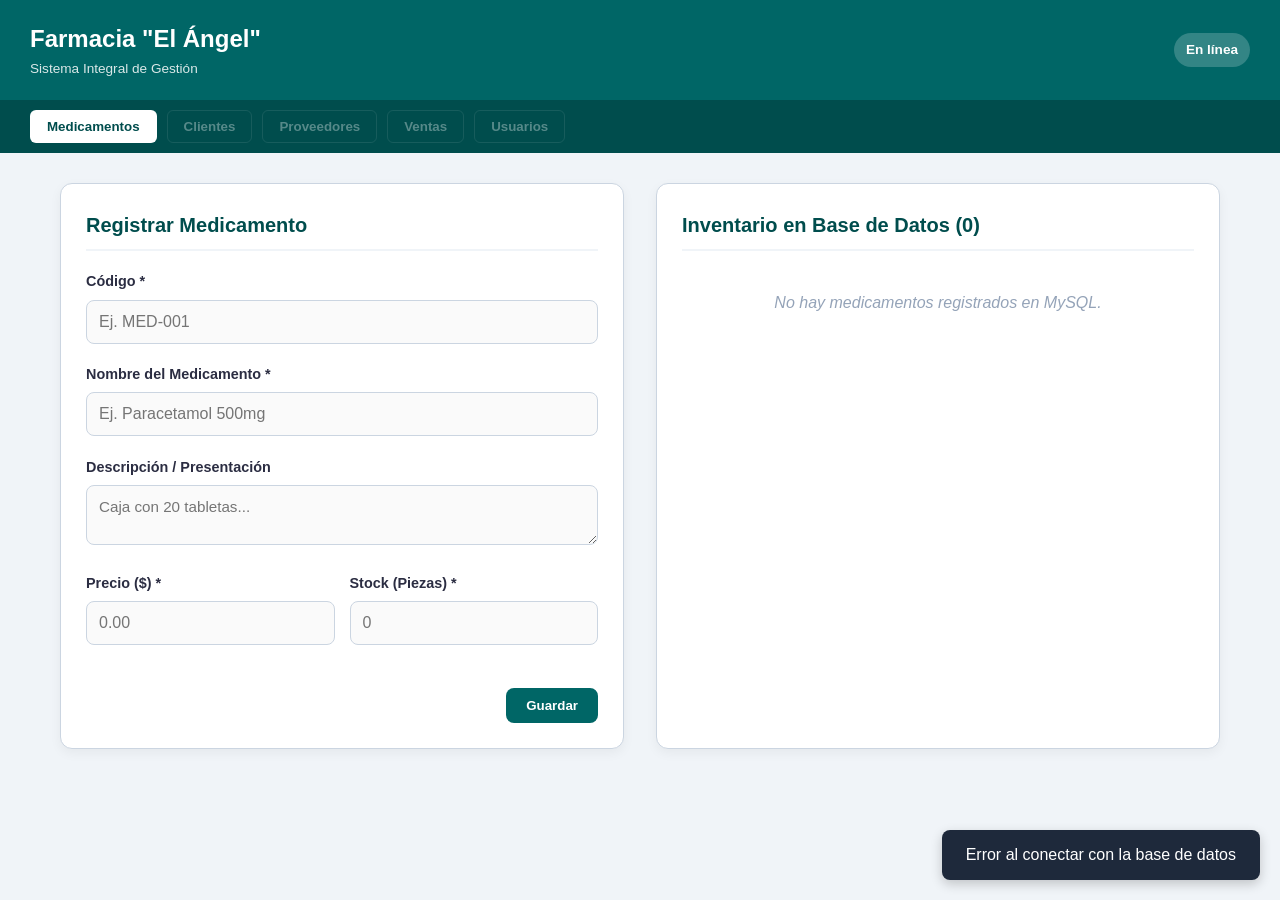
==== index.html @ 3772cffb "CRUD completo de Medicamentos conectado a MySQL y menú SPA base" ====
<!DOCTYPE html>
<html lang="es">
<head>
    <meta charset="UTF-8">
    <meta name="viewport" content="width=device-width, initial-scale=1.0">
    <meta name="theme-color" content="#006666">
    <title>Farmacia El Ángel de tu Salud</title>
    <link rel="stylesheet" href="style.css">
    <link rel="manifest" href="manifest.json">
</head>
<body>
    <header class="top">
        <div class="brand">
            <h1>Farmacia "El Ángel"</h1>
            <p class="subtitle">Sistema Integral de Gestión</p>
        </div>
        <span class="status online" id="status">En línea</span>
    </header>

    <!-- Navegación SPA para los 5 módulos del equipo -->
    <nav class="navbar">
        <button class="nav-btn active">Medicamentos</button>
        <button class="nav-btn" disabled title="Módulo de Karla">Clientes</button>
        <button class="nav-btn" disabled title="Módulo de Marco">Proveedores</button>
        <button class="nav-btn" disabled title="Módulo de Carlos">Ventas</button>
        <button class="nav-btn" disabled title="Módulo de Vanessa">Usuarios</button>
    </nav>

    <main class="main-container">
        <!-- Formulario CRUD Medicamentos -->
        <section class="panel">
            <h2 id="form-titulo">Registrar Medicamento</h2>
            <form id="form" novalidate>
                <input type="hidden" id="med-id">

                <div class="field">
                    <label for="codigo">Código *</label>
                    <input type="text" id="codigo" name="codigo" placeholder="Ej. MED-001" required>
                </div>

                <div class="field">
                    <label for="nombre">Nombre del Medicamento *</label>
                    <input type="text" id="nombre" name="nombre" placeholder="Ej. Paracetamol 500mg" required>
                </div>

                <div class="field">
                    <label for="descripcion">Descripción / Presentación</label>
                    <textarea id="descripcion" name="descripcion" rows="2" placeholder="Caja con 20 tabletas..."></textarea>
                </div>

                <div class="row-fields">
                    <div class="field">
                        <label for="precio">Precio ($) *</label>
                        <input type="number" step="0.01" id="precio" name="precio" placeholder="0.00" required>
                    </div>
                    <div class="field">
                        <label for="stock">Stock (Piezas) *</label>
                        <input type="number" id="stock" name="stock" placeholder="0" required>
                    </div>
                </div>

                <div class="actions">
                    <button type="submit" id="save" class="btn btn-save">Guardar</button>
                    <button type="button" id="cancel" class="btn btn-cancel" hidden>Cancelar Edición</button>
                </div>
            </form>
        </section>

        <!-- Tabla de Resultados desde MySQL -->
        <section class="panel">
            <h2>Inventario en Base de Datos (<span id="contador">0</span>)</h2>
            <div id="lista" class="lista-productos"></div>
            <p id="vacio" class="vacio-msj">No hay medicamentos registrados en MySQL.</p>
        </section>
    </main>

    <div id="toast" class="toast" role="status" aria-live="polite"></div>
    <script src="app.js"></script>
</body>
</html>
---- style.css ----
:root {
    --bg-primary: #f0f4f8;
    --primary: #006666;       /* Verde clínico institucional */
    --primary-dark: #004d4d;
    --accent: #ff6b6b;
    --text-main: #2b2d42;
    --panel-bg: #ffffff;
    --border-color: #cbd5e1;
    --error-color: #ef4444;
    --success-color: #10b981;
}

* {
    box-sizing: border-box;
    margin: 0;
    padding: 0;
}

body {
    background-color: var(--bg-primary);
    color: var(--text-main);
    font-family: 'Segoe UI', Tahoma, Geneva, Verdana, sans-serif;
    line-height: 1.6;
}

/* Encabezado Responsivo */
.top {
    background-color: var(--primary);
    color: white;
    padding: 20px 30px;
    display: flex;
    justify-content: space-between;
    align-items: center;
    box-shadow: 0 4px 6px rgba(0, 0, 0, 0.1);
}

.brand h1 {
    font-size: 1.5rem;
}

.subtitle {
    font-size: 0.85rem;
    opacity: 0.85;
}

.status {
    padding: 6px 12px;
    border-radius: 20px;
    font-size: 0.85rem;
    font-weight: bold;
    background-color: rgba(255, 255, 255, 0.2);
}

/* Contenedor Principal en Grid Responsivo */
.main-container {
    max-width: 1200px;
    margin: 30px auto;
    padding: 0 20px;
    display: grid;
    grid-template-columns: 1fr;
    gap: 2rem;
}

@media (min-width: 768px) {
    .main-container {
        grid-template-columns: 1fr 1fr; /* Dos columnas en pantallas grandes */
    }
}

/* Paneles (Tarjetas UI) */
.panel {
    background: var(--panel-bg);
    border: 1px solid var(--border-color);
    border-radius: 12px;
    padding: 25px;
    box-shadow: 0 4px 12px rgba(0, 0, 0, 0.05);
}

.panel h2 {
    font-size: 1.25rem;
    margin-bottom: 1.2rem;
    color: var(--primary-dark);
    border-bottom: 2px solid var(--bg-primary);
    padding-bottom: 8px;
}

/* Formularios y Campos */
.field {
    margin-bottom: 1.2rem;
}

label {
    display: block;
    margin-bottom: 0.4rem;
    font-weight: 600;
    font-size: 0.9rem;
}

input {
    width: 100%;
    padding: 12px;
    border: 1px solid var(--border-color);
    border-radius: 8px;
    background: #fafafa;
    font-size: 1rem;
    transition: all 0.3s ease;
}

input:focus {
    outline: none;
    border-color: var(--primary);
    background: #fff;
    box-shadow: 0 0 0 3px rgba(0, 102, 102, 0.15);
}

.error {
    font-size: 0.75rem;
    color: var(--error-color);
    margin-top: 4px;
    display: block;
}

/* Botones */
.actions {
    display: flex;
    justify-content: flex-end;
    gap: 12px;
    margin-top: 1.5rem;
}

.btn {
    padding: 10px 20px;
    border: none;
    border-radius: 8px;
    font-weight: bold;
    cursor: pointer;
    transition: background 0.2s ease;
}

.btn-save {
    background-color: var(--primary);
    color: white;
}

.btn-save:hover {
    background-color: var(--primary-dark);
}

.btn-cancel {
    background-color: #e2e8f0;
    color: #475569;
}

.btn-cancel:hover {
    background-color: #cbd5e1;
}

/* Lista de Productos */
.lista-productos {
    list-style: none;
    max-height: 300px;
    overflow-y: auto;
}

.lista-productos li {
    padding: 12px;
    border-bottom: 1px solid #edf2f7;
    display: flex;
    justify-content: space-between;
    align-items: center;
    font-size: 0.95rem;
}

.vacio-msj {
    color: #94a3b8;
    text-align: center;
    padding: 20px;
    font-style: italic;
}

/* Toast de Alerta UX */
.toast {
    position: fixed;
    bottom: 20px;
    right: 20px;
    background-color: #1e293b;
    color: white;
    padding: 12px 24px;
    border-radius: 8px;
    box-shadow: 0 4px 12px rgba(0,0,0,0.2);
    opacity: 0;
    pointer-events: none;
    transition: opacity 0.3s ease;
    z-index: 1000;
}

.toast.visible {
    opacity: 1;
}

/* menú SPA */

.navbar {
    background-color: var(--primary-dark);
    padding: 10px 30px;
    display: flex;
    gap: 10px;
    overflow-x: auto;
}

.nav-btn {
    background: transparent;
    color: rgba(255,255,255,0.75);
    border: 1px solid rgba(255,255,255,0.2);
    padding: 8px 16px;
    border-radius: 6px;
    cursor: pointer;
    font-weight: 600;
}

.nav-btn.active {
    background: #ffffff;
    color: var(--primary-dark);
}

.nav-btn:disabled {
    opacity: 0.45;
    cursor: not-allowed;
}

textarea {
    width: 100%;
    padding: 12px;
    border: 1px solid var(--border-color);
    border-radius: 8px;
    background: #fafafa;
    font-family: inherit;
    font-size: 0.95rem;
}

.row-fields {
    display: grid;
    grid-template-columns: 1fr 1fr;
    gap: 15px;
}

.item-card {
    padding: 14px;
    border: 1px solid #e2e8f0;
    border-radius: 8px;
    margin-bottom: 10px;
    display: flex;
    justify-content: space-between;
    align-items: center;
    gap: 10px;
}

.item-actions {
    display: flex;
    gap: 6px;
}

.btn-sm {
    padding: 6px 10px;
    font-size: 0.8rem;
    border: none;
    border-radius: 6px;
    cursor: pointer;
    font-weight: bold;
}

.btn-edit { background: #e0f2fe; color: #0369a1; }
.btn-del  { background: #fee2e2; color: #b91c1c; }
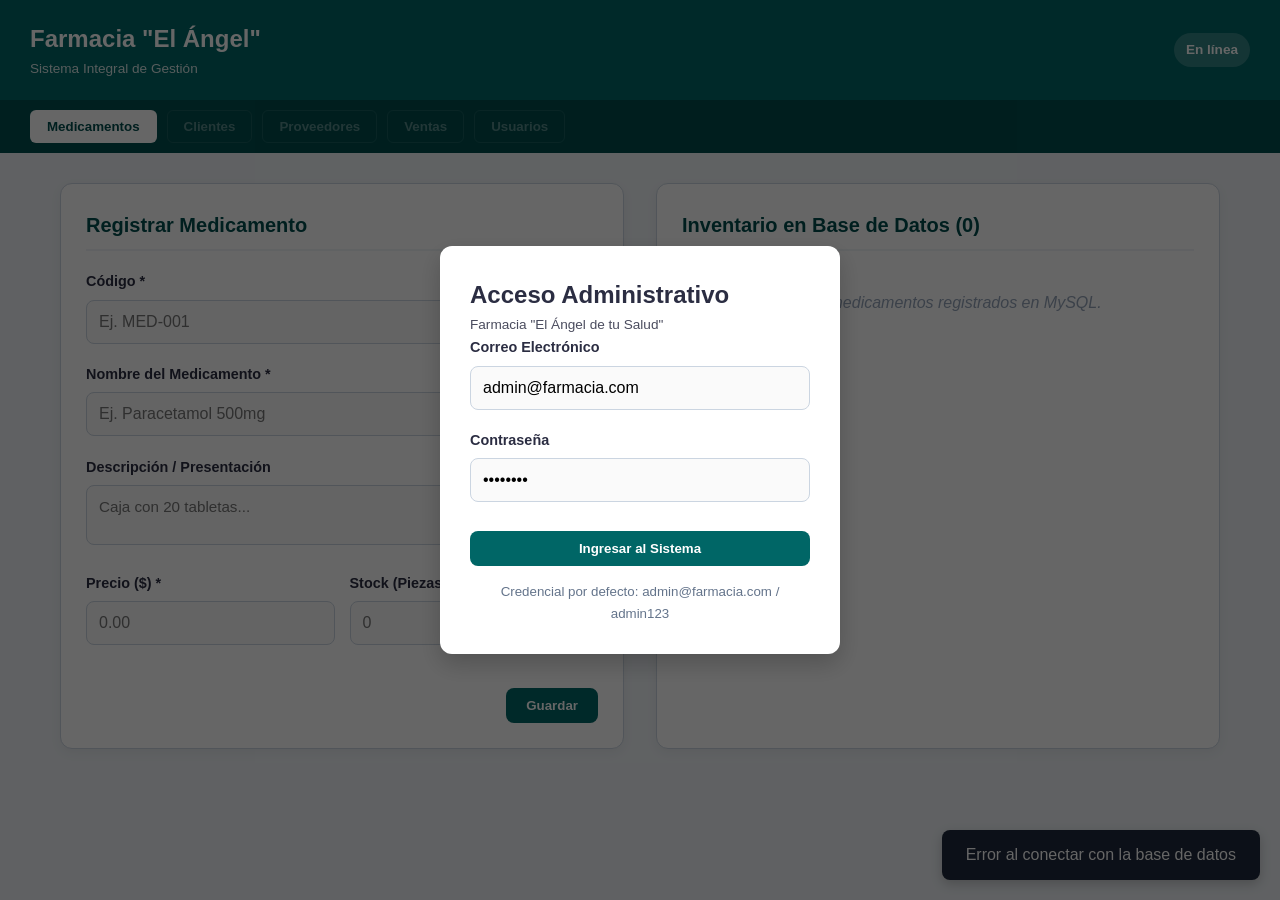
==== commit e97fd590: "Implementación de Login de administrador conectado a MySQL y sesión local" ====
--- a/index.html
+++ b/index.html
@@ -14,7 +14,12 @@
             <h1>Farmacia "El Ángel"</h1>
             <p class="subtitle">Sistema Integral de Gestión</p>
         </div>
-        <span class="status online" id="status">En línea</span>
+        
+        <!-- Contenedor del estado y botón de cerrar sesión -->
+        <div style="display: flex; align-items: center; gap: 15px;">
+            <div id="user-info-container"></div>
+            <span class="status online" id="status">En línea</span>
+        </div>
     </header>
 
     <!-- Navegación SPA para los 5 módulos del equipo -->
@@ -74,7 +79,37 @@
         </section>
     </main>
 
+   
+   
+
     <div id="toast" class="toast" role="status" aria-live="polite"></div>
+
+    <!-- 1. Primero va el Modal de Login -->
+    <div id="login-modal" class="login-overlay">
+        <div class="login-card">
+            <h2>Acceso Administrativo</h2>
+            <p class="subtitle">Farmacia "El Ángel de tu Salud"</p>
+            
+            <form id="form-login">
+                <div class="field">
+                    <label for="login-email">Correo Electrónico</label>
+                    <input type="email" id="login-email" value="admin@farmacia.com" required>
+                </div>
+                <div class="field">
+                    <label for="login-password">Contraseña</label>
+                    <input type="password" id="login-password" value="admin123" required>
+                </div>
+                <button type="submit" class="btn btn-save" style="width: 100%; margin-top: 10px;">Ingresar al Sistema</button>
+            </form>
+            <small style="display:block; text-align:center; margin-top:15px; color:#64748b;">Credencial por defecto: admin@farmacia.com / admin123</small>
+        </div>
+    </div>
+
+    <!-- 2. Al final se carga el script para que detecte todos los elementos -->
     <script src="app.js"></script>
 </body>
+</html>
+
+
+</body>
 </html>
--- a/style.css
+++ b/style.css
@@ -271,3 +271,49 @@
 
 .btn-edit { background: #e0f2fe; color: #0369a1; }
 .btn-del  { background: #fee2e2; color: #b91c1c; }
+
+
+/*  login */
+
+.login-overlay {
+    position: fixed;
+    top: 0; left: 0; width: 100%; height: 100%;
+    background: rgba(0, 0, 0, 0.6);
+    display: flex;
+    justify-content: center;
+    align-items: center;
+    z-index: 2000;
+    transition: opacity 0.3s ease;
+}
+
+.login-overlay.oculto {
+    opacity: 0;
+    pointer-events: none;
+}
+
+.login-card {
+    background: white;
+    padding: 30px;
+    border-radius: 12px;
+    width: 100%;
+    max-width: 400px;
+    box-shadow: 0 10px 25px rgba(0,0,0,0.2);
+}
+
+.user-info {
+    display: flex;
+    align-items: center;
+    gap: 10px;
+    color: white;
+    font-size: 0.9rem;
+}
+
+.btn-logout {
+    background: #ef4444;
+    color: white;
+    border: none;
+    padding: 5px 10px;
+    border-radius: 4px;
+    cursor: pointer;
+    font-size: 0.8rem;
+}
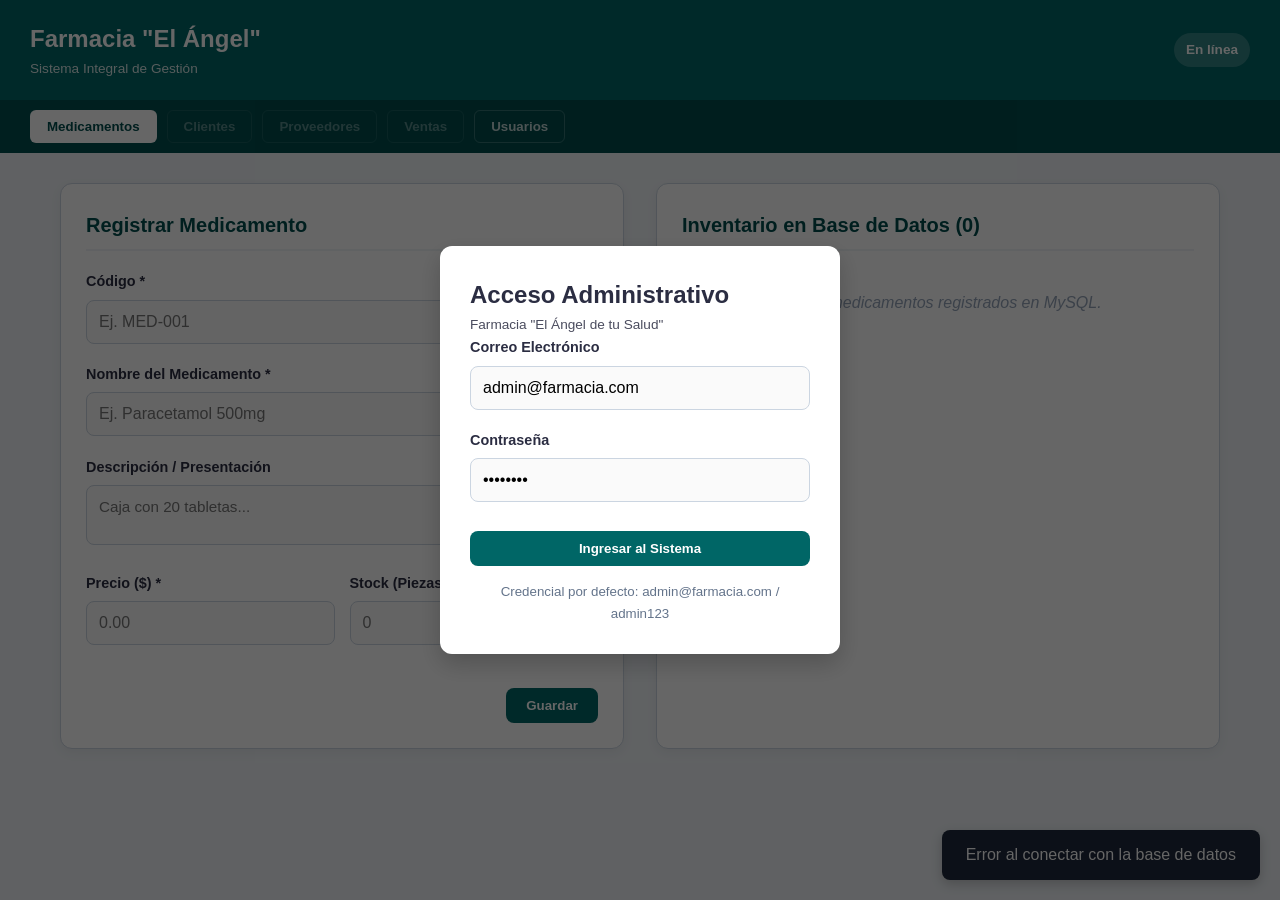
==== commit 2f9ae03d: "agregar interfaz CRUD y navegacion entre vistas Se agrego a la interfaz el CRUD de Usuarios, además " ====
--- a/index.html
+++ b/index.html
@@ -24,14 +24,15 @@
 
     <!-- Navegación SPA para los 5 módulos del equipo -->
     <nav class="navbar">
-        <button class="nav-btn active">Medicamentos</button>
-        <button class="nav-btn" disabled title="Módulo de Karla">Clientes</button>
-        <button class="nav-btn" disabled title="Módulo de Marco">Proveedores</button>
-        <button class="nav-btn" disabled title="Módulo de Carlos">Ventas</button>
-        <button class="nav-btn" disabled title="Módulo de Vanessa">Usuarios</button>
+        <button type="button" class="nav-btn active" data-tab="medicamentos">Medicamentos</button>
+        <button type="button" class="nav-btn" disabled title="Módulo de Karla">Clientes</button>
+        <button type="button" class="nav-btn" disabled title="Módulo de Marco">Proveedores</button>
+        <button type="button" class="nav-btn" disabled title="Módulo de Carlos">Ventas</button>
+        <button type="button" class="nav-btn" data-tab="usuarios" title="Módulo de Vanessa">Usuarios</button>
     </nav>
 
-    <main class="main-container">
+    <!-- VISTA 1: MEDICAMENTOS -->
+    <main id="view-medicamentos" class="main-container">
         <!-- Formulario CRUD Medicamentos -->
         <section class="panel">
             <h2 id="form-titulo">Registrar Medicamento</h2>
@@ -79,8 +80,52 @@
         </section>
     </main>
 
-   
-   
+    <!-- VISTA 2: GESTIÓN DE USUARIOS -->
+    <main id="view-usuarios" class="main-container" hidden>
+        <!-- Formulario CRUD Usuarios -->
+        <section class="panel">
+            <h2 id="usr-form-titulo">Registrar Usuario</h2>
+            <form id="form-usuario" novalidate>
+                <input type="hidden" id="usr-id">
+
+                <div class="field">
+                    <label for="usr-nombre">Nombre Completo *</label>
+                    <input type="text" id="usr-nombre" name="nombre" placeholder="Ej. Ana López" required>
+                </div>
+
+                <div class="field">
+                    <label for="usr-email">Correo Electrónico *</label>
+                    <input type="email" id="usr-email" name="email" placeholder="Ej. ana@farmacia.com" required>
+                </div>
+
+                <div class="field">
+                    <label for="usr-password">Contraseña <span id="usr-pass-req">*</span></label>
+                    <input type="password" id="usr-password" name="password" placeholder="Contraseña de acceso">
+                    <small id="usr-pass-ayuda" style="display:none; color:#64748b; margin-top:4px;">Déjala en blanco si no deseas cambiar la contraseña actual.</small>
+                </div>
+
+                <div class="field">
+                    <label for="usr-rol">Rol *</label>
+                    <select id="usr-rol" name="rol" required>
+                        <option value="empleado" selected>Empleado</option>
+                        <option value="admin">Administrador</option>
+                    </select>
+                </div>
+
+                <div class="actions">
+                    <button type="submit" id="usr-save" class="btn btn-save">Guardar Usuario</button>
+                    <button type="button" id="usr-cancel" class="btn btn-cancel" hidden>Cancelar Edición</button>
+                </div>
+            </form>
+        </section>
+
+        <!-- Listado de Usuarios desde MySQL -->
+        <section class="panel">
+            <h2>Usuarios Registrados (<span id="usr-contador">0</span>)</h2>
+            <div id="usr-lista" class="lista-productos"></div>
+            <p id="usr-vacio" class="vacio-msj">No hay usuarios registrados en MySQL.</p>
+        </section>
+    </main>
 
     <div id="toast" class="toast" role="status" aria-live="polite"></div>
 
@@ -108,8 +153,4 @@
     <!-- 2. Al final se carga el script para que detecte todos los elementos -->
     <script src="app.js"></script>
 </body>
-</html>
-
-
-</body>
 </html>
--- a/style.css
+++ b/style.css
@@ -316,4 +316,8 @@
     border-radius: 4px;
     cursor: pointer;
     font-size: 0.8rem;
+}
+
+[hidden] {
+    display: none !important;
 }
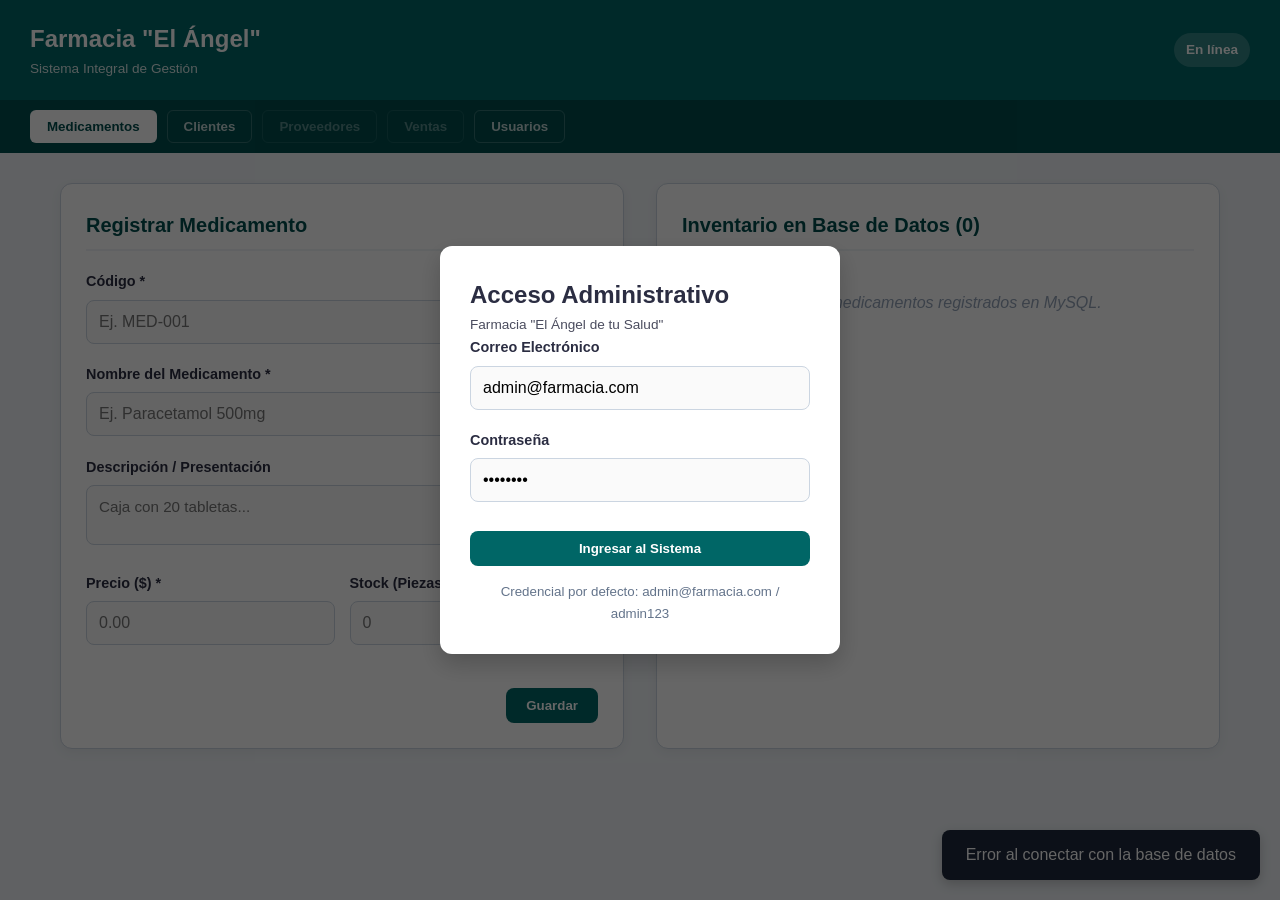
==== commit e2567e12: "Modificación de Index Se agregó la vista y botón de Clientes" ====
--- a/index.html
+++ b/index.html
@@ -25,7 +25,7 @@
     <!-- Navegación SPA para los 5 módulos del equipo -->
     <nav class="navbar">
         <button type="button" class="nav-btn active" data-tab="medicamentos">Medicamentos</button>
-        <button type="button" class="nav-btn" disabled title="Módulo de Karla">Clientes</button>
+        <button type="button" class="nav-btn" data-tab="clientes" title="Módulo de Karla">Clientes</button>
         <button type="button" class="nav-btn" disabled title="Módulo de Marco">Proveedores</button>
         <button type="button" class="nav-btn" disabled title="Módulo de Carlos">Ventas</button>
         <button type="button" class="nav-btn" data-tab="usuarios" title="Módulo de Vanessa">Usuarios</button>
@@ -90,18 +90,18 @@
 
                 <div class="field">
                     <label for="usr-nombre">Nombre Completo *</label>
-                    <input type="text" id="usr-nombre" name="nombre" placeholder="Ej. Ana López" required>
+                    <input type="text" id="usr-nombre" name="nombre" maxlength="100" placeholder="Ej. Ana López" required>
                 </div>
 
                 <div class="field">
                     <label for="usr-email">Correo Electrónico *</label>
-                    <input type="email" id="usr-email" name="email" placeholder="Ej. ana@farmacia.com" required>
+                    <input type="email" id="usr-email" name="email" maxlength="100" placeholder="Ej. ana@farmacia.com" required>
                 </div>
 
                 <div class="field">
                     <label for="usr-password">Contraseña <span id="usr-pass-req">*</span></label>
-                    <input type="password" id="usr-password" name="password" placeholder="Contraseña de acceso">
-                    <small id="usr-pass-ayuda" style="display:none; color:#64748b; margin-top:4px;">Déjala en blanco si no deseas cambiar la contraseña actual.</small>
+                    <input type="password" id="usr-password" name="password" minlength="6" maxlength="255" placeholder="Mínimo 6 caracteres">
+                    <small id="usr-pass-ayuda" style="display:none; color:#64748b; margin-top:4px;">Déjala en blanco si no deseas cambiar la contraseña actual (mínimo 6 caracteres si la escribes).</small>
                 </div>
 
                 <div class="field">
@@ -126,6 +126,52 @@
             <p id="usr-vacio" class="vacio-msj">No hay usuarios registrados en MySQL.</p>
         </section>
     </main>
+
+
+    <!-- VISTA 3: REGISTRO Y CATÁLOGO DE CLIENTES -- Karla -->
+    <main id="view-clientes" class="main-container" hidden>
+        <!-- Formulario CRUD Clientes -->
+        <section class="panel">
+            <h2 id="cli-form-titulo">Registrar Cliente</h2>
+            <form id="form-cliente" novalidate>
+                <input type="hidden" id="cli-id">
+
+                <div class="field">
+                    <label for="cli-nombre">Nombre Completo *</label>
+                    <input type="text" id="cli-nombre" name="nombre" maxlength="100" placeholder="Ej. María López" required>
+                </div>
+
+                <div class="row-fields">
+                    <div class="field">
+                        <label for="cli-telefono">Teléfono</label>
+                        <input type="text" id="cli-telefono" name="telefono" maxlength="20" placeholder="Ej. 4171234567">
+                    </div>
+                    <div class="field">
+                        <label for="cli-email">Correo Electrónico</label>
+                        <input type="email" id="cli-email" name="email" maxlength="100" placeholder="cliente@correo.com">
+                    </div>
+                </div>
+
+                <div class="field">
+                    <label for="cli-direccion">Dirección</label>
+                    <input type="text" id="cli-direccion" name="direccion" maxlength="255" placeholder="Calle, número, colonia...">
+                </div>
+
+                <div class="actions">
+                    <button type="submit" id="cli-save" class="btn btn-save">Guardar Cliente</button>
+                    <button type="button" id="cli-cancel" class="btn btn-cancel" hidden>Cancelar Edición</button>
+                </div>
+            </form>
+        </section>
+
+        <!-- Listado de Clientes en MySQL -->
+        <section class="panel">
+            <h2>Catálogo de Clientes (<span id="cli-contador">0</span>)</h2>
+            <div id="cli-lista" class="lista-productos"></div>
+            <p id="cli-vacio" class="vacio-msj">No hay clientes registrados en MySQL.</p>
+        </section>
+    </main>
+
 
     <div id="toast" class="toast" role="status" aria-live="polite"></div>
 
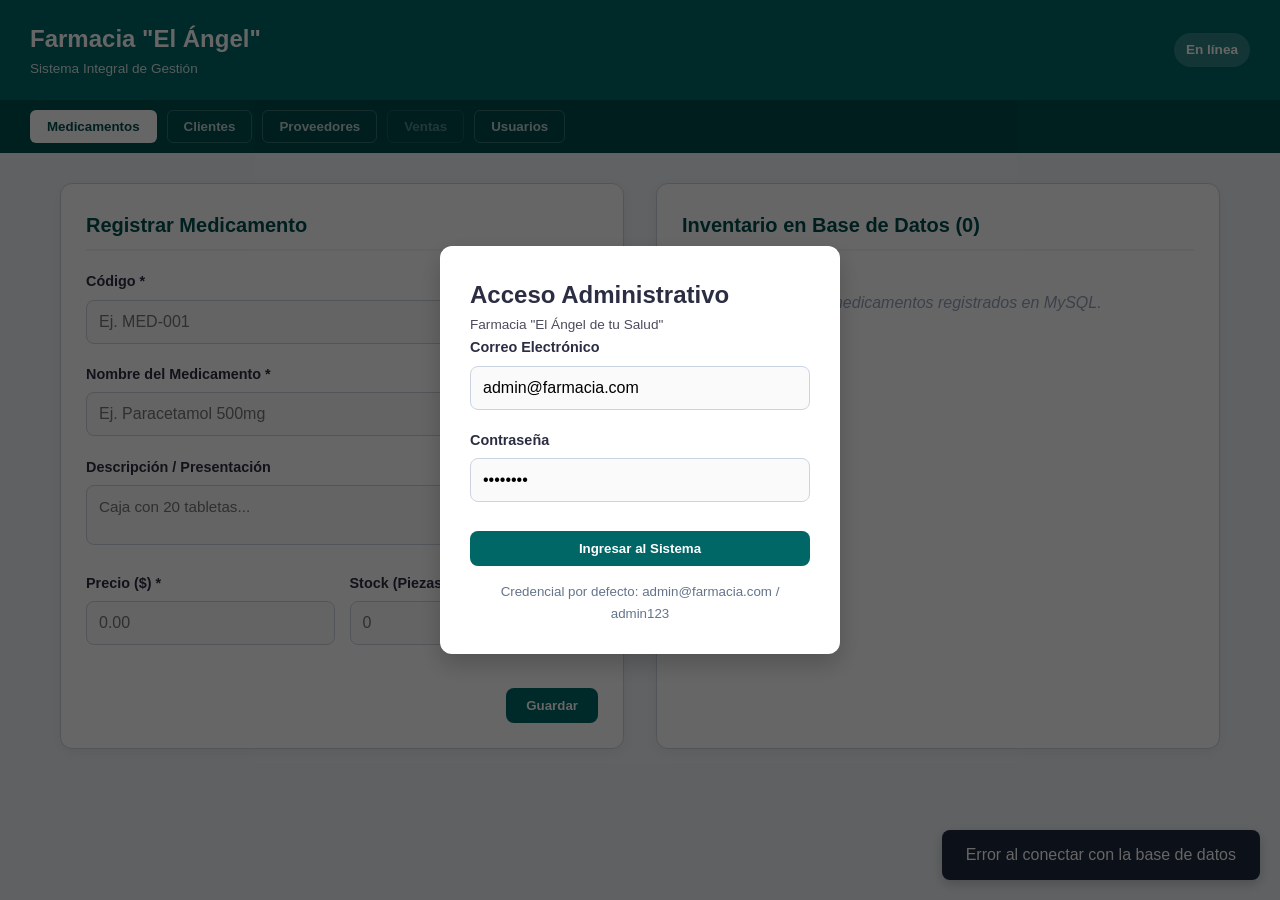
==== commit 829b77f0: "Agregar vista y boton de Proveedores" ====
--- a/index.html
+++ b/index.html
@@ -26,7 +26,7 @@
     <nav class="navbar">
         <button type="button" class="nav-btn active" data-tab="medicamentos">Medicamentos</button>
         <button type="button" class="nav-btn" data-tab="clientes" title="Módulo de Karla">Clientes</button>
-        <button type="button" class="nav-btn" disabled title="Módulo de Marco">Proveedores</button>
+        <button type="button" class="nav-btn" data-tab="proveedores" title="Módulo de Marco">Proveedores</button>
         <button type="button" class="nav-btn" disabled title="Módulo de Carlos">Ventas</button>
         <button type="button" class="nav-btn" data-tab="usuarios" title="Módulo de Vanessa">Usuarios</button>
     </nav>
@@ -169,6 +169,51 @@
             <h2>Catálogo de Clientes (<span id="cli-contador">0</span>)</h2>
             <div id="cli-lista" class="lista-productos"></div>
             <p id="cli-vacio" class="vacio-msj">No hay clientes registrados en MySQL.</p>
+        </section>
+    </main>
+
+
+    <!-- VISTA 4: REGISTRO DE PROVEEDORES Y DISTRIBUIDORES -- Marco -->
+    <main id="view-proveedores" class="main-container" hidden>
+        <!-- Formulario CRUD Proveedores -->
+        <section class="panel">
+            <h2 id="prov-form-titulo">Registrar Proveedor</h2>
+            <form id="form-proveedor" novalidate>
+                <input type="hidden" id="prov-id">
+
+                <div class="field">
+                    <label for="prov-empresa">Empresa / Distribuidor *</label>
+                    <input type="text" id="prov-empresa" name="empresa" maxlength="100" placeholder="Ej. Distribuidora Médica del Bajío" required>
+                </div>
+
+                <div class="field">
+                    <label for="prov-contacto">Nombre de Contacto</label>
+                    <input type="text" id="prov-contacto" name="contacto" maxlength="100" placeholder="Ej. Ing. Roberto Ruiz">
+                </div>
+
+                <div class="row-fields">
+                    <div class="field">
+                        <label for="prov-telefono">Teléfono</label>
+                        <input type="text" id="prov-telefono" name="telefono" maxlength="20" placeholder="Ej. 4171234567">
+                    </div>
+                    <div class="field">
+                        <label for="prov-email">Correo Electrónico</label>
+                        <input type="email" id="prov-email" name="email" maxlength="100" placeholder="ventas@distribuidora.com">
+                    </div>
+                </div>
+
+                <div class="actions">
+                    <button type="submit" id="prov-save" class="btn btn-save">Guardar Proveedor</button>
+                    <button type="button" id="prov-cancel" class="btn btn-cancel" hidden>Cancelar Edición</button>
+                </div>
+            </form>
+        </section>
+
+        <!-- Listado de Proveedores en MySQL -->
+        <section class="panel">
+            <h2>Proveedores Registrados (<span id="prov-contador">0</span>)</h2>
+            <div id="prov-lista" class="lista-productos"></div>
+            <p id="prov-vacio" class="vacio-msj">No hay proveedores registrados en MySQL.</p>
         </section>
     </main>
 
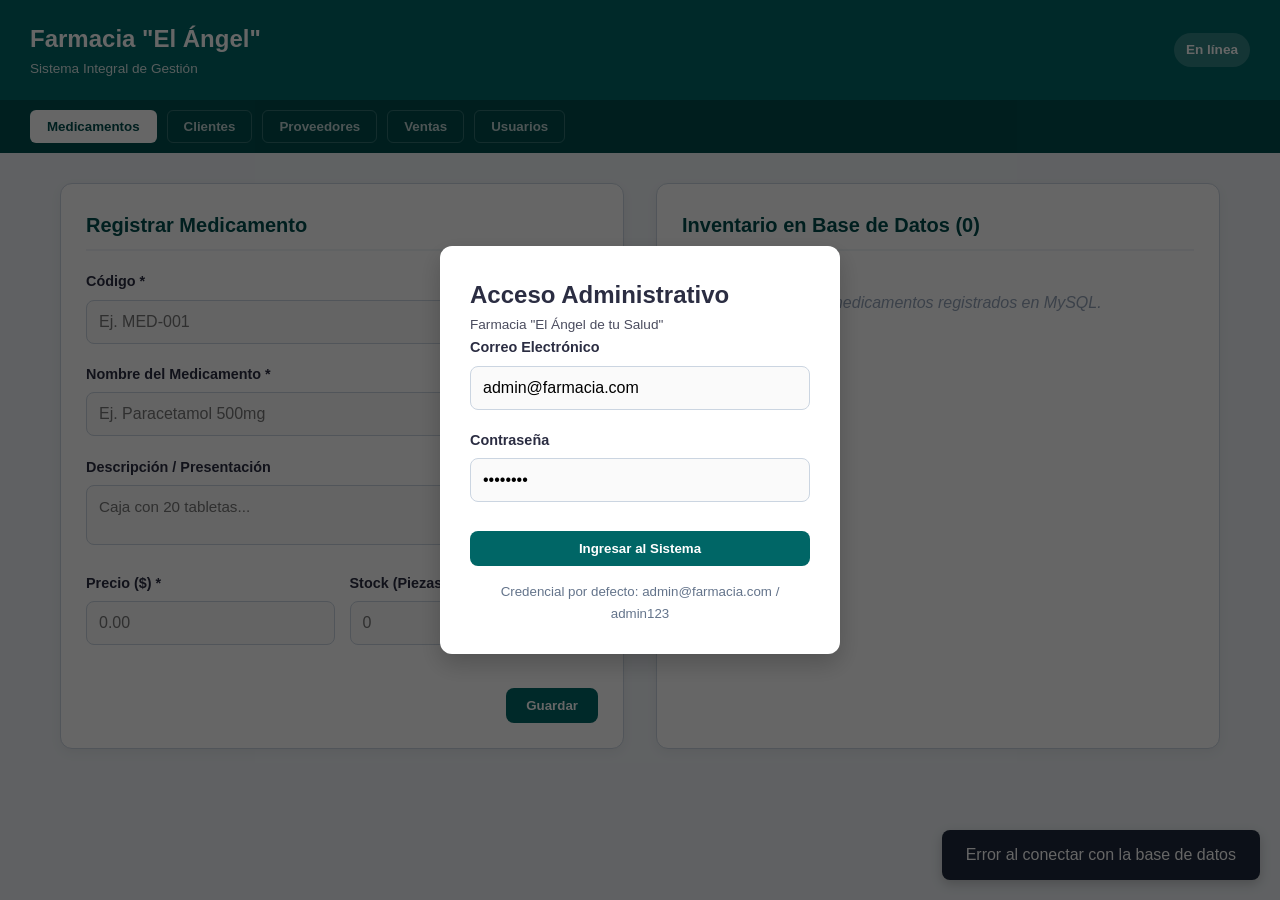
==== commit 9c854ec9: "Implementación de módulo y vistas de ventas. - Se implementó la vista de Ventas - Se implementó el m" ====
--- a/index.html
+++ b/index.html
@@ -1,247 +1,492 @@
-<!DOCTYPE html>
+<!-- 
+ Copyright (c) 2026 Farmacia "El Ángel". Todos los derechos reservados.
+ -->
+
+<!doctype html>
 <html lang="es">
-<head>
-    <meta charset="UTF-8">
-    <meta name="viewport" content="width=device-width, initial-scale=1.0">
-    <meta name="theme-color" content="#006666">
+  <head>
+    <meta charset="UTF-8" />
+    <meta name="viewport" content="width=device-width, initial-scale=1.0" />
+    <meta name="theme-color" content="#006666" />
     <title>Farmacia El Ángel de tu Salud</title>
-    <link rel="stylesheet" href="style.css">
-    <link rel="manifest" href="manifest.json">
-</head>
-<body>
+    <link rel="stylesheet" href="style.css" />
+    <link rel="manifest" href="manifest.json" />
+  </head>
+  <body>
     <header class="top">
-        <div class="brand">
-            <h1>Farmacia "El Ángel"</h1>
-            <p class="subtitle">Sistema Integral de Gestión</p>
-        </div>
-        
-        <!-- Contenedor del estado y botón de cerrar sesión -->
-        <div style="display: flex; align-items: center; gap: 15px;">
-            <div id="user-info-container"></div>
-            <span class="status online" id="status">En línea</span>
-        </div>
+      <div class="brand">
+        <h1>Farmacia "El Ángel"</h1>
+        <p class="subtitle">Sistema Integral de Gestión</p>
+      </div>
+
+      <!-- Contenedor del estado y botón de cerrar sesión -->
+      <div style="display: flex; align-items: center; gap: 15px">
+        <div id="user-info-container"></div>
+        <span class="status online" id="status">En línea</span>
+      </div>
     </header>
 
     <!-- Navegación SPA para los 5 módulos del equipo -->
     <nav class="navbar">
-        <button type="button" class="nav-btn active" data-tab="medicamentos">Medicamentos</button>
-        <button type="button" class="nav-btn" data-tab="clientes" title="Módulo de Karla">Clientes</button>
-        <button type="button" class="nav-btn" data-tab="proveedores" title="Módulo de Marco">Proveedores</button>
-        <button type="button" class="nav-btn" disabled title="Módulo de Carlos">Ventas</button>
-        <button type="button" class="nav-btn" data-tab="usuarios" title="Módulo de Vanessa">Usuarios</button>
+      <button type="button" class="nav-btn active" data-tab="medicamentos">
+        Medicamentos
+      </button>
+      <button
+        type="button"
+        class="nav-btn"
+        data-tab="clientes"
+        title="Módulo de Karla"
+      >
+        Clientes
+      </button>
+      <button
+        type="button"
+        class="nav-btn"
+        data-tab="proveedores"
+        title="Módulo de Marco"
+      >
+        Proveedores
+      </button>
+      <button
+        type="button"
+        class="nav-btn"
+        data-tab="ventas"
+        title="Módulo de Carlos"
+      >
+        Ventas
+      </button>
+      <button
+        type="button"
+        class="nav-btn"
+        data-tab="usuarios"
+        title="Módulo de Vanessa"
+      >
+        Usuarios
+      </button>
     </nav>
 
     <!-- VISTA 1: MEDICAMENTOS -->
     <main id="view-medicamentos" class="main-container">
-        <!-- Formulario CRUD Medicamentos -->
-        <section class="panel">
-            <h2 id="form-titulo">Registrar Medicamento</h2>
-            <form id="form" novalidate>
-                <input type="hidden" id="med-id">
-
-                <div class="field">
-                    <label for="codigo">Código *</label>
-                    <input type="text" id="codigo" name="codigo" placeholder="Ej. MED-001" required>
-                </div>
-
-                <div class="field">
-                    <label for="nombre">Nombre del Medicamento *</label>
-                    <input type="text" id="nombre" name="nombre" placeholder="Ej. Paracetamol 500mg" required>
-                </div>
-
-                <div class="field">
-                    <label for="descripcion">Descripción / Presentación</label>
-                    <textarea id="descripcion" name="descripcion" rows="2" placeholder="Caja con 20 tabletas..."></textarea>
-                </div>
-
-                <div class="row-fields">
-                    <div class="field">
-                        <label for="precio">Precio ($) *</label>
-                        <input type="number" step="0.01" id="precio" name="precio" placeholder="0.00" required>
-                    </div>
-                    <div class="field">
-                        <label for="stock">Stock (Piezas) *</label>
-                        <input type="number" id="stock" name="stock" placeholder="0" required>
-                    </div>
-                </div>
-
-                <div class="actions">
-                    <button type="submit" id="save" class="btn btn-save">Guardar</button>
-                    <button type="button" id="cancel" class="btn btn-cancel" hidden>Cancelar Edición</button>
-                </div>
-            </form>
-        </section>
-
-        <!-- Tabla de Resultados desde MySQL -->
-        <section class="panel">
-            <h2>Inventario en Base de Datos (<span id="contador">0</span>)</h2>
-            <div id="lista" class="lista-productos"></div>
-            <p id="vacio" class="vacio-msj">No hay medicamentos registrados en MySQL.</p>
-        </section>
+      <!-- Formulario CRUD Medicamentos -->
+      <section class="panel">
+        <h2 id="form-titulo">Registrar Medicamento</h2>
+        <form id="form" novalidate>
+          <input type="hidden" id="med-id" />
+
+          <div class="field">
+            <label for="codigo">Código *</label>
+            <input
+              type="text"
+              id="codigo"
+              name="codigo"
+              placeholder="Ej. MED-001"
+              required
+            />
+          </div>
+
+          <div class="field">
+            <label for="nombre">Nombre del Medicamento *</label>
+            <input
+              type="text"
+              id="nombre"
+              name="nombre"
+              placeholder="Ej. Paracetamol 500mg"
+              required
+            />
+          </div>
+
+          <div class="field">
+            <label for="descripcion">Descripción / Presentación</label>
+            <textarea
+              id="descripcion"
+              name="descripcion"
+              rows="2"
+              placeholder="Caja con 20 tabletas..."
+            ></textarea>
+          </div>
+
+          <div class="row-fields">
+            <div class="field">
+              <label for="precio">Precio ($) *</label>
+              <input
+                type="number"
+                step="0.01"
+                id="precio"
+                name="precio"
+                placeholder="0.00"
+                required
+              />
+            </div>
+            <div class="field">
+              <label for="stock">Stock (Piezas) *</label>
+              <input
+                type="number"
+                id="stock"
+                name="stock"
+                placeholder="0"
+                required
+              />
+            </div>
+          </div>
+
+          <div class="actions">
+            <button type="submit" id="save" class="btn btn-save">
+              Guardar
+            </button>
+            <button type="button" id="cancel" class="btn btn-cancel" hidden>
+              Cancelar Edición
+            </button>
+          </div>
+        </form>
+      </section>
+
+      <!-- Tabla de Resultados desde MySQL -->
+      <section class="panel">
+        <h2>Inventario en Base de Datos (<span id="contador">0</span>)</h2>
+        <div id="lista" class="lista-productos"></div>
+        <p id="vacio" class="vacio-msj">
+          No hay medicamentos registrados en MySQL.
+        </p>
+      </section>
     </main>
 
     <!-- VISTA 2: GESTIÓN DE USUARIOS -->
     <main id="view-usuarios" class="main-container" hidden>
-        <!-- Formulario CRUD Usuarios -->
-        <section class="panel">
-            <h2 id="usr-form-titulo">Registrar Usuario</h2>
-            <form id="form-usuario" novalidate>
-                <input type="hidden" id="usr-id">
-
-                <div class="field">
-                    <label for="usr-nombre">Nombre Completo *</label>
-                    <input type="text" id="usr-nombre" name="nombre" maxlength="100" placeholder="Ej. Ana López" required>
-                </div>
-
-                <div class="field">
-                    <label for="usr-email">Correo Electrónico *</label>
-                    <input type="email" id="usr-email" name="email" maxlength="100" placeholder="Ej. ana@farmacia.com" required>
-                </div>
-
-                <div class="field">
-                    <label for="usr-password">Contraseña <span id="usr-pass-req">*</span></label>
-                    <input type="password" id="usr-password" name="password" minlength="6" maxlength="255" placeholder="Mínimo 6 caracteres">
-                    <small id="usr-pass-ayuda" style="display:none; color:#64748b; margin-top:4px;">Déjala en blanco si no deseas cambiar la contraseña actual (mínimo 6 caracteres si la escribes).</small>
-                </div>
-
-                <div class="field">
-                    <label for="usr-rol">Rol *</label>
-                    <select id="usr-rol" name="rol" required>
-                        <option value="empleado" selected>Empleado</option>
-                        <option value="admin">Administrador</option>
-                    </select>
-                </div>
-
-                <div class="actions">
-                    <button type="submit" id="usr-save" class="btn btn-save">Guardar Usuario</button>
-                    <button type="button" id="usr-cancel" class="btn btn-cancel" hidden>Cancelar Edición</button>
-                </div>
-            </form>
-        </section>
-
-        <!-- Listado de Usuarios desde MySQL -->
-        <section class="panel">
-            <h2>Usuarios Registrados (<span id="usr-contador">0</span>)</h2>
-            <div id="usr-lista" class="lista-productos"></div>
-            <p id="usr-vacio" class="vacio-msj">No hay usuarios registrados en MySQL.</p>
-        </section>
+      <!-- Formulario CRUD Usuarios -->
+      <section class="panel">
+        <h2 id="usr-form-titulo">Registrar Usuario</h2>
+        <form id="form-usuario" novalidate>
+          <input type="hidden" id="usr-id" />
+
+          <div class="field">
+            <label for="usr-nombre">Nombre Completo *</label>
+            <input
+              type="text"
+              id="usr-nombre"
+              name="nombre"
+              maxlength="100"
+              placeholder="Ej. Ana López"
+              required
+            />
+          </div>
+
+          <div class="field">
+            <label for="usr-email">Correo Electrónico *</label>
+            <input
+              type="email"
+              id="usr-email"
+              name="email"
+              maxlength="100"
+              placeholder="Ej. ana@farmacia.com"
+              required
+            />
+          </div>
+
+          <div class="field">
+            <label for="usr-password"
+              >Contraseña <span id="usr-pass-req">*</span></label
+            >
+            <input
+              type="password"
+              id="usr-password"
+              name="password"
+              minlength="6"
+              maxlength="255"
+              placeholder="Mínimo 6 caracteres"
+            />
+            <small
+              id="usr-pass-ayuda"
+              style="display: none; color: #64748b; margin-top: 4px"
+              >Déjala en blanco si no deseas cambiar la contraseña actual
+              (mínimo 6 caracteres si la escribes).</small
+            >
+          </div>
+
+          <div class="field">
+            <label for="usr-rol">Rol *</label>
+            <select id="usr-rol" name="rol" required>
+              <option value="empleado" selected>Empleado</option>
+              <option value="admin">Administrador</option>
+            </select>
+          </div>
+
+          <div class="actions">
+            <button type="submit" id="usr-save" class="btn btn-save">
+              Guardar Usuario
+            </button>
+            <button type="button" id="usr-cancel" class="btn btn-cancel" hidden>
+              Cancelar Edición
+            </button>
+          </div>
+        </form>
+      </section>
+
+      <!-- Listado de Usuarios desde MySQL -->
+      <section class="panel">
+        <h2>Usuarios Registrados (<span id="usr-contador">0</span>)</h2>
+        <div id="usr-lista" class="lista-productos"></div>
+        <p id="usr-vacio" class="vacio-msj">
+          No hay usuarios registrados en MySQL.
+        </p>
+      </section>
     </main>
-
 
     <!-- VISTA 3: REGISTRO Y CATÁLOGO DE CLIENTES -- Karla -->
     <main id="view-clientes" class="main-container" hidden>
-        <!-- Formulario CRUD Clientes -->
-        <section class="panel">
-            <h2 id="cli-form-titulo">Registrar Cliente</h2>
-            <form id="form-cliente" novalidate>
-                <input type="hidden" id="cli-id">
-
-                <div class="field">
-                    <label for="cli-nombre">Nombre Completo *</label>
-                    <input type="text" id="cli-nombre" name="nombre" maxlength="100" placeholder="Ej. María López" required>
-                </div>
-
-                <div class="row-fields">
-                    <div class="field">
-                        <label for="cli-telefono">Teléfono</label>
-                        <input type="text" id="cli-telefono" name="telefono" maxlength="20" placeholder="Ej. 4171234567">
-                    </div>
-                    <div class="field">
-                        <label for="cli-email">Correo Electrónico</label>
-                        <input type="email" id="cli-email" name="email" maxlength="100" placeholder="cliente@correo.com">
-                    </div>
-                </div>
-
-                <div class="field">
-                    <label for="cli-direccion">Dirección</label>
-                    <input type="text" id="cli-direccion" name="direccion" maxlength="255" placeholder="Calle, número, colonia...">
-                </div>
-
-                <div class="actions">
-                    <button type="submit" id="cli-save" class="btn btn-save">Guardar Cliente</button>
-                    <button type="button" id="cli-cancel" class="btn btn-cancel" hidden>Cancelar Edición</button>
-                </div>
-            </form>
-        </section>
-
-        <!-- Listado de Clientes en MySQL -->
-        <section class="panel">
-            <h2>Catálogo de Clientes (<span id="cli-contador">0</span>)</h2>
-            <div id="cli-lista" class="lista-productos"></div>
-            <p id="cli-vacio" class="vacio-msj">No hay clientes registrados en MySQL.</p>
-        </section>
+      <!-- Formulario CRUD Clientes -->
+      <section class="panel">
+        <h2 id="cli-form-titulo">Registrar Cliente</h2>
+        <form id="form-cliente" novalidate>
+          <input type="hidden" id="cli-id" />
+
+          <div class="field">
+            <label for="cli-nombre">Nombre Completo *</label>
+            <input
+              type="text"
+              id="cli-nombre"
+              name="nombre"
+              maxlength="100"
+              placeholder="Ej. María López"
+              required
+            />
+          </div>
+
+          <div class="row-fields">
+            <div class="field">
+              <label for="cli-telefono">Teléfono</label>
+              <input
+                type="text"
+                id="cli-telefono"
+                name="telefono"
+                maxlength="20"
+                placeholder="Ej. 4171234567"
+              />
+            </div>
+            <div class="field">
+              <label for="cli-email">Correo Electrónico</label>
+              <input
+                type="email"
+                id="cli-email"
+                name="email"
+                maxlength="100"
+                placeholder="cliente@correo.com"
+              />
+            </div>
+          </div>
+
+          <div class="field">
+            <label for="cli-direccion">Dirección</label>
+            <input
+              type="text"
+              id="cli-direccion"
+              name="direccion"
+              maxlength="255"
+              placeholder="Calle, número, colonia..."
+            />
+          </div>
+
+          <div class="actions">
+            <button type="submit" id="cli-save" class="btn btn-save">
+              Guardar Cliente
+            </button>
+            <button type="button" id="cli-cancel" class="btn btn-cancel" hidden>
+              Cancelar Edición
+            </button>
+          </div>
+        </form>
+      </section>
+
+      <!-- Listado de Clientes en MySQL -->
+      <section class="panel">
+        <h2>Catálogo de Clientes (<span id="cli-contador">0</span>)</h2>
+        <div id="cli-lista" class="lista-productos"></div>
+        <p id="cli-vacio" class="vacio-msj">
+          No hay clientes registrados en MySQL.
+        </p>
+      </section>
     </main>
-
 
     <!-- VISTA 4: REGISTRO DE PROVEEDORES Y DISTRIBUIDORES -- Marco -->
     <main id="view-proveedores" class="main-container" hidden>
-        <!-- Formulario CRUD Proveedores -->
-        <section class="panel">
-            <h2 id="prov-form-titulo">Registrar Proveedor</h2>
-            <form id="form-proveedor" novalidate>
-                <input type="hidden" id="prov-id">
-
-                <div class="field">
-                    <label for="prov-empresa">Empresa / Distribuidor *</label>
-                    <input type="text" id="prov-empresa" name="empresa" maxlength="100" placeholder="Ej. Distribuidora Médica del Bajío" required>
-                </div>
-
-                <div class="field">
-                    <label for="prov-contacto">Nombre de Contacto</label>
-                    <input type="text" id="prov-contacto" name="contacto" maxlength="100" placeholder="Ej. Ing. Roberto Ruiz">
-                </div>
-
-                <div class="row-fields">
-                    <div class="field">
-                        <label for="prov-telefono">Teléfono</label>
-                        <input type="text" id="prov-telefono" name="telefono" maxlength="20" placeholder="Ej. 4171234567">
-                    </div>
-                    <div class="field">
-                        <label for="prov-email">Correo Electrónico</label>
-                        <input type="email" id="prov-email" name="email" maxlength="100" placeholder="ventas@distribuidora.com">
-                    </div>
-                </div>
-
-                <div class="actions">
-                    <button type="submit" id="prov-save" class="btn btn-save">Guardar Proveedor</button>
-                    <button type="button" id="prov-cancel" class="btn btn-cancel" hidden>Cancelar Edición</button>
-                </div>
-            </form>
-        </section>
-
-        <!-- Listado de Proveedores en MySQL -->
-        <section class="panel">
-            <h2>Proveedores Registrados (<span id="prov-contador">0</span>)</h2>
-            <div id="prov-lista" class="lista-productos"></div>
-            <p id="prov-vacio" class="vacio-msj">No hay proveedores registrados en MySQL.</p>
-        </section>
+      <!-- Formulario CRUD Proveedores -->
+      <section class="panel">
+        <h2 id="prov-form-titulo">Registrar Proveedor</h2>
+        <form id="form-proveedor" novalidate>
+          <input type="hidden" id="prov-id" />
+
+          <div class="field">
+            <label for="prov-empresa">Empresa / Distribuidor *</label>
+            <input
+              type="text"
+              id="prov-empresa"
+              name="empresa"
+              maxlength="100"
+              placeholder="Ej. Distribuidora Médica del Bajío"
+              required
+            />
+          </div>
+
+          <div class="field">
+            <label for="prov-contacto">Nombre de Contacto</label>
+            <input
+              type="text"
+              id="prov-contacto"
+              name="contacto"
+              maxlength="100"
+              placeholder="Ej. Ing. Roberto Ruiz"
+            />
+          </div>
+
+          <div class="row-fields">
+            <div class="field">
+              <label for="prov-telefono">Teléfono</label>
+              <input
+                type="text"
+                id="prov-telefono"
+                name="telefono"
+                maxlength="20"
+                placeholder="Ej. 4171234567"
+              />
+            </div>
+            <div class="field">
+              <label for="prov-email">Correo Electrónico</label>
+              <input
+                type="email"
+                id="prov-email"
+                name="email"
+                maxlength="100"
+                placeholder="ventas@distribuidora.com"
+              />
+            </div>
+          </div>
+
+          <div class="actions">
+            <button type="submit" id="prov-save" class="btn btn-save">
+              Guardar Proveedor
+            </button>
+            <button
+              type="button"
+              id="prov-cancel"
+              class="btn btn-cancel"
+              hidden
+            >
+              Cancelar Edición
+            </button>
+          </div>
+        </form>
+      </section>
+
+      <!-- Listado de Proveedores en MySQL -->
+      <section class="panel">
+        <h2>Proveedores Registrados (<span id="prov-contador">0</span>)</h2>
+        <div id="prov-lista" class="lista-productos"></div>
+        <p id="prov-vacio" class="vacio-msj">
+          No hay proveedores registrados en MySQL.
+        </p>
+      </section>
     </main>
 
+    <!-- VISTA 5: REGISTRO DE PROVEEDORES Y VENTAS -- Carlos -->
+    <main id="view-ventas" class="main-container" hidden>
+      <!-- Formulario CRUD Ventas -->
+      <section class="panel">
+        <h2 id="vent-form-titulo">Registrar Venta</h2>
+        <form id="form-vent" novalidate>
+          <input type="hidden" id="vent-id" />
+          <input type="hidden" id="vent-usuario-id" name="usuario_id" />
+
+          <div class="field">
+            <label for="vent-total">Total de venta *</label>
+            <input
+              type="number"
+              id="vent-total"
+              name="total"
+              step="0.01"
+              min="0"
+              placeholder="0.00"
+              required
+            />
+          </div>
+
+          <div class="field">
+            <label for="vent-fecha">Fecha de venta *</label>
+            <input type="date" id="vent-fecha" name="fecha" required />
+          </div>
+
+          <div class="actions">
+            <button type="submit" id="vent-save" class="btn btn-save">
+              Guardar Venta
+            </button>
+            <button
+              type="button"
+              id="vent-cancel"
+              class="btn btn-cancel"
+              hidden
+            >
+              Cancelar Edición
+            </button>
+          </div>
+        </form>
+      </section>
+
+      <!-- Listado de Proveedores en MySQL -->
+      <section class="panel">
+        <h2>Ventas Registradas (<span id="vent-contador">0</span>)</h2>
+        <div id="vent-lista" class="lista-ventas"></div>
+        <p id="vent-vacio" class="vacio-msj">
+          No hay ventas registradas en MySQL.
+        </p>
+      </section>
+    </main>
 
     <div id="toast" class="toast" role="status" aria-live="polite"></div>
 
     <!-- 1. Primero va el Modal de Login -->
     <div id="login-modal" class="login-overlay">
-        <div class="login-card">
-            <h2>Acceso Administrativo</h2>
-            <p class="subtitle">Farmacia "El Ángel de tu Salud"</p>
-            
-            <form id="form-login">
-                <div class="field">
-                    <label for="login-email">Correo Electrónico</label>
-                    <input type="email" id="login-email" value="admin@farmacia.com" required>
-                </div>
-                <div class="field">
-                    <label for="login-password">Contraseña</label>
-                    <input type="password" id="login-password" value="admin123" required>
-                </div>
-                <button type="submit" class="btn btn-save" style="width: 100%; margin-top: 10px;">Ingresar al Sistema</button>
-            </form>
-            <small style="display:block; text-align:center; margin-top:15px; color:#64748b;">Credencial por defecto: admin@farmacia.com / admin123</small>
-        </div>
+      <div class="login-card">
+        <h2>Acceso Administrativo</h2>
+        <p class="subtitle">Farmacia "El Ángel de tu Salud"</p>
+
+        <form id="form-login">
+          <div class="field">
+            <label for="login-email">Correo Electrónico</label>
+            <input
+              type="email"
+              id="login-email"
+              value="admin@farmacia.com"
+              required
+            />
+          </div>
+          <div class="field">
+            <label for="login-password">Contraseña</label>
+            <input
+              type="password"
+              id="login-password"
+              value="admin123"
+              required
+            />
+          </div>
+          <button
+            type="submit"
+            class="btn btn-save"
+            style="width: 100%; margin-top: 10px"
+          >
+            Ingresar al Sistema
+          </button>
+        </form>
+        <small
+          style="
+            display: block;
+            text-align: center;
+            margin-top: 15px;
+            color: #64748b;
+          "
+          >Credencial por defecto: admin@farmacia.com / admin123</small
+        >
+      </div>
     </div>
 
     <!-- 2. Al final se carga el script para que detecte todos los elementos -->
     <script src="app.js"></script>
-</body>
-</html>+  </body>
+</html>
--- a/style.css
+++ b/style.css
@@ -1,323 +1,334 @@
+/*
+Copyright (c) 2026 Farmacia "El Ángel". Todos los derechos reservados.
+*/
 :root {
-    --bg-primary: #f0f4f8;
-    --primary: #006666;       /* Verde clínico institucional */
-    --primary-dark: #004d4d;
-    --accent: #ff6b6b;
-    --text-main: #2b2d42;
-    --panel-bg: #ffffff;
-    --border-color: #cbd5e1;
-    --error-color: #ef4444;
-    --success-color: #10b981;
+  --bg-primary: #f0f4f8;
+  --primary: #006666; /* Verde clínico institucional */
+  --primary-dark: #004d4d;
+  --accent: #ff6b6b;
+  --text-main: #2b2d42;
+  --panel-bg: #ffffff;
+  --border-color: #cbd5e1;
+  --error-color: #ef4444;
+  --success-color: #10b981;
 }
 
 * {
-    box-sizing: border-box;
-    margin: 0;
-    padding: 0;
+  box-sizing: border-box;
+  margin: 0;
+  padding: 0;
 }
 
 body {
-    background-color: var(--bg-primary);
-    color: var(--text-main);
-    font-family: 'Segoe UI', Tahoma, Geneva, Verdana, sans-serif;
-    line-height: 1.6;
+  background-color: var(--bg-primary);
+  color: var(--text-main);
+  font-family: "Segoe UI", Tahoma, Geneva, Verdana, sans-serif;
+  line-height: 1.6;
 }
 
 /* Encabezado Responsivo */
 .top {
-    background-color: var(--primary);
-    color: white;
-    padding: 20px 30px;
-    display: flex;
-    justify-content: space-between;
-    align-items: center;
-    box-shadow: 0 4px 6px rgba(0, 0, 0, 0.1);
+  background-color: var(--primary);
+  color: white;
+  padding: 20px 30px;
+  display: flex;
+  justify-content: space-between;
+  align-items: center;
+  box-shadow: 0 4px 6px rgba(0, 0, 0, 0.1);
 }
 
 .brand h1 {
-    font-size: 1.5rem;
+  font-size: 1.5rem;
 }
 
 .subtitle {
-    font-size: 0.85rem;
-    opacity: 0.85;
+  font-size: 0.85rem;
+  opacity: 0.85;
 }
 
 .status {
-    padding: 6px 12px;
-    border-radius: 20px;
-    font-size: 0.85rem;
-    font-weight: bold;
-    background-color: rgba(255, 255, 255, 0.2);
+  padding: 6px 12px;
+  border-radius: 20px;
+  font-size: 0.85rem;
+  font-weight: bold;
+  background-color: rgba(255, 255, 255, 0.2);
 }
 
 /* Contenedor Principal en Grid Responsivo */
 .main-container {
-    max-width: 1200px;
-    margin: 30px auto;
-    padding: 0 20px;
-    display: grid;
-    grid-template-columns: 1fr;
-    gap: 2rem;
+  max-width: 1200px;
+  margin: 30px auto;
+  padding: 0 20px;
+  display: grid;
+  grid-template-columns: 1fr;
+  gap: 2rem;
 }
 
 @media (min-width: 768px) {
-    .main-container {
-        grid-template-columns: 1fr 1fr; /* Dos columnas en pantallas grandes */
-    }
+  .main-container {
+    grid-template-columns: 1fr 1fr; /* Dos columnas en pantallas grandes */
+  }
 }
 
 /* Paneles (Tarjetas UI) */
 .panel {
-    background: var(--panel-bg);
-    border: 1px solid var(--border-color);
-    border-radius: 12px;
-    padding: 25px;
-    box-shadow: 0 4px 12px rgba(0, 0, 0, 0.05);
+  background: var(--panel-bg);
+  border: 1px solid var(--border-color);
+  border-radius: 12px;
+  padding: 25px;
+  box-shadow: 0 4px 12px rgba(0, 0, 0, 0.05);
 }
 
 .panel h2 {
-    font-size: 1.25rem;
-    margin-bottom: 1.2rem;
-    color: var(--primary-dark);
-    border-bottom: 2px solid var(--bg-primary);
-    padding-bottom: 8px;
+  font-size: 1.25rem;
+  margin-bottom: 1.2rem;
+  color: var(--primary-dark);
+  border-bottom: 2px solid var(--bg-primary);
+  padding-bottom: 8px;
 }
 
 /* Formularios y Campos */
 .field {
-    margin-bottom: 1.2rem;
+  margin-bottom: 1.2rem;
 }
 
 label {
-    display: block;
-    margin-bottom: 0.4rem;
-    font-weight: 600;
-    font-size: 0.9rem;
+  display: block;
+  margin-bottom: 0.4rem;
+  font-weight: 600;
+  font-size: 0.9rem;
 }
 
 input {
-    width: 100%;
-    padding: 12px;
-    border: 1px solid var(--border-color);
-    border-radius: 8px;
-    background: #fafafa;
-    font-size: 1rem;
-    transition: all 0.3s ease;
+  width: 100%;
+  padding: 12px;
+  border: 1px solid var(--border-color);
+  border-radius: 8px;
+  background: #fafafa;
+  font-size: 1rem;
+  transition: all 0.3s ease;
 }
 
 input:focus {
-    outline: none;
-    border-color: var(--primary);
-    background: #fff;
-    box-shadow: 0 0 0 3px rgba(0, 102, 102, 0.15);
+  outline: none;
+  border-color: var(--primary);
+  background: #fff;
+  box-shadow: 0 0 0 3px rgba(0, 102, 102, 0.15);
 }
 
 .error {
-    font-size: 0.75rem;
-    color: var(--error-color);
-    margin-top: 4px;
-    display: block;
+  font-size: 0.75rem;
+  color: var(--error-color);
+  margin-top: 4px;
+  display: block;
 }
 
 /* Botones */
 .actions {
-    display: flex;
-    justify-content: flex-end;
-    gap: 12px;
-    margin-top: 1.5rem;
+  display: flex;
+  justify-content: flex-end;
+  gap: 12px;
+  margin-top: 1.5rem;
 }
 
 .btn {
-    padding: 10px 20px;
-    border: none;
-    border-radius: 8px;
-    font-weight: bold;
-    cursor: pointer;
-    transition: background 0.2s ease;
+  padding: 10px 20px;
+  border: none;
+  border-radius: 8px;
+  font-weight: bold;
+  cursor: pointer;
+  transition: background 0.2s ease;
 }
 
 .btn-save {
-    background-color: var(--primary);
-    color: white;
+  background-color: var(--primary);
+  color: white;
 }
 
 .btn-save:hover {
-    background-color: var(--primary-dark);
+  background-color: var(--primary-dark);
 }
 
 .btn-cancel {
-    background-color: #e2e8f0;
-    color: #475569;
+  background-color: #e2e8f0;
+  color: #475569;
 }
 
 .btn-cancel:hover {
-    background-color: #cbd5e1;
+  background-color: #cbd5e1;
 }
 
 /* Lista de Productos */
 .lista-productos {
-    list-style: none;
-    max-height: 300px;
-    overflow-y: auto;
+  list-style: none;
+  max-height: 300px;
+  overflow-y: auto;
 }
 
 .lista-productos li {
-    padding: 12px;
-    border-bottom: 1px solid #edf2f7;
-    display: flex;
-    justify-content: space-between;
-    align-items: center;
-    font-size: 0.95rem;
+  padding: 12px;
+  border-bottom: 1px solid #edf2f7;
+  display: flex;
+  justify-content: space-between;
+  align-items: center;
+  font-size: 0.95rem;
 }
 
 .vacio-msj {
-    color: #94a3b8;
-    text-align: center;
-    padding: 20px;
-    font-style: italic;
+  color: #94a3b8;
+  text-align: center;
+  padding: 20px;
+  font-style: italic;
 }
 
 /* Toast de Alerta UX */
 .toast {
-    position: fixed;
-    bottom: 20px;
-    right: 20px;
-    background-color: #1e293b;
-    color: white;
-    padding: 12px 24px;
-    border-radius: 8px;
-    box-shadow: 0 4px 12px rgba(0,0,0,0.2);
-    opacity: 0;
-    pointer-events: none;
-    transition: opacity 0.3s ease;
-    z-index: 1000;
+  position: fixed;
+  bottom: 20px;
+  right: 20px;
+  background-color: #1e293b;
+  color: white;
+  padding: 12px 24px;
+  border-radius: 8px;
+  box-shadow: 0 4px 12px rgba(0, 0, 0, 0.2);
+  opacity: 0;
+  pointer-events: none;
+  transition: opacity 0.3s ease;
+  z-index: 1000;
 }
 
 .toast.visible {
-    opacity: 1;
+  opacity: 1;
 }
 
 /* menú SPA */
 
 .navbar {
-    background-color: var(--primary-dark);
-    padding: 10px 30px;
-    display: flex;
-    gap: 10px;
-    overflow-x: auto;
+  background-color: var(--primary-dark);
+  padding: 10px 30px;
+  display: flex;
+  gap: 10px;
+  overflow-x: auto;
 }
 
 .nav-btn {
-    background: transparent;
-    color: rgba(255,255,255,0.75);
-    border: 1px solid rgba(255,255,255,0.2);
-    padding: 8px 16px;
-    border-radius: 6px;
-    cursor: pointer;
-    font-weight: 600;
+  background: transparent;
+  color: rgba(255, 255, 255, 0.75);
+  border: 1px solid rgba(255, 255, 255, 0.2);
+  padding: 8px 16px;
+  border-radius: 6px;
+  cursor: pointer;
+  font-weight: 600;
 }
 
 .nav-btn.active {
-    background: #ffffff;
-    color: var(--primary-dark);
+  background: #ffffff;
+  color: var(--primary-dark);
 }
 
 .nav-btn:disabled {
-    opacity: 0.45;
-    cursor: not-allowed;
+  opacity: 0.45;
+  cursor: not-allowed;
 }
 
 textarea {
-    width: 100%;
-    padding: 12px;
-    border: 1px solid var(--border-color);
-    border-radius: 8px;
-    background: #fafafa;
-    font-family: inherit;
-    font-size: 0.95rem;
+  width: 100%;
+  padding: 12px;
+  border: 1px solid var(--border-color);
+  border-radius: 8px;
+  background: #fafafa;
+  font-family: inherit;
+  font-size: 0.95rem;
 }
 
 .row-fields {
-    display: grid;
-    grid-template-columns: 1fr 1fr;
-    gap: 15px;
+  display: grid;
+  grid-template-columns: 1fr 1fr;
+  gap: 15px;
 }
 
 .item-card {
-    padding: 14px;
-    border: 1px solid #e2e8f0;
-    border-radius: 8px;
-    margin-bottom: 10px;
-    display: flex;
-    justify-content: space-between;
-    align-items: center;
-    gap: 10px;
+  padding: 14px;
+  border: 1px solid #e2e8f0;
+  border-radius: 8px;
+  margin-bottom: 10px;
+  display: flex;
+  justify-content: space-between;
+  align-items: center;
+  gap: 10px;
 }
 
 .item-actions {
-    display: flex;
-    gap: 6px;
+  display: flex;
+  gap: 6px;
 }
 
 .btn-sm {
-    padding: 6px 10px;
-    font-size: 0.8rem;
-    border: none;
-    border-radius: 6px;
-    cursor: pointer;
-    font-weight: bold;
-}
-
-.btn-edit { background: #e0f2fe; color: #0369a1; }
-.btn-del  { background: #fee2e2; color: #b91c1c; }
-
+  padding: 6px 10px;
+  font-size: 0.8rem;
+  border: none;
+  border-radius: 6px;
+  cursor: pointer;
+  font-weight: bold;
+}
+
+.btn-edit {
+  background: #e0f2fe;
+  color: #0369a1;
+}
+.btn-del {
+  background: #fee2e2;
+  color: #b91c1c;
+}
 
 /*  login */
 
 .login-overlay {
-    position: fixed;
-    top: 0; left: 0; width: 100%; height: 100%;
-    background: rgba(0, 0, 0, 0.6);
-    display: flex;
-    justify-content: center;
-    align-items: center;
-    z-index: 2000;
-    transition: opacity 0.3s ease;
+  position: fixed;
+  top: 0;
+  left: 0;
+  width: 100%;
+  height: 100%;
+  background: rgba(0, 0, 0, 0.6);
+  display: flex;
+  justify-content: center;
+  align-items: center;
+  z-index: 2000;
+  transition: opacity 0.3s ease;
 }
 
 .login-overlay.oculto {
-    opacity: 0;
-    pointer-events: none;
+  opacity: 0;
+  pointer-events: none;
 }
 
 .login-card {
-    background: white;
-    padding: 30px;
-    border-radius: 12px;
-    width: 100%;
-    max-width: 400px;
-    box-shadow: 0 10px 25px rgba(0,0,0,0.2);
+  background: white;
+  padding: 30px;
+  border-radius: 12px;
+  width: 100%;
+  max-width: 400px;
+  box-shadow: 0 10px 25px rgba(0, 0, 0, 0.2);
 }
 
 .user-info {
-    display: flex;
-    align-items: center;
-    gap: 10px;
-    color: white;
-    font-size: 0.9rem;
+  display: flex;
+  align-items: center;
+  gap: 10px;
+  color: white;
+  font-size: 0.9rem;
 }
 
 .btn-logout {
-    background: #ef4444;
-    color: white;
-    border: none;
-    padding: 5px 10px;
-    border-radius: 4px;
-    cursor: pointer;
-    font-size: 0.8rem;
+  background: #ef4444;
+  color: white;
+  border: none;
+  padding: 5px 10px;
+  border-radius: 4px;
+  cursor: pointer;
+  font-size: 0.8rem;
 }
 
 [hidden] {
-    display: none !important;
-}+  display: none !important;
+}
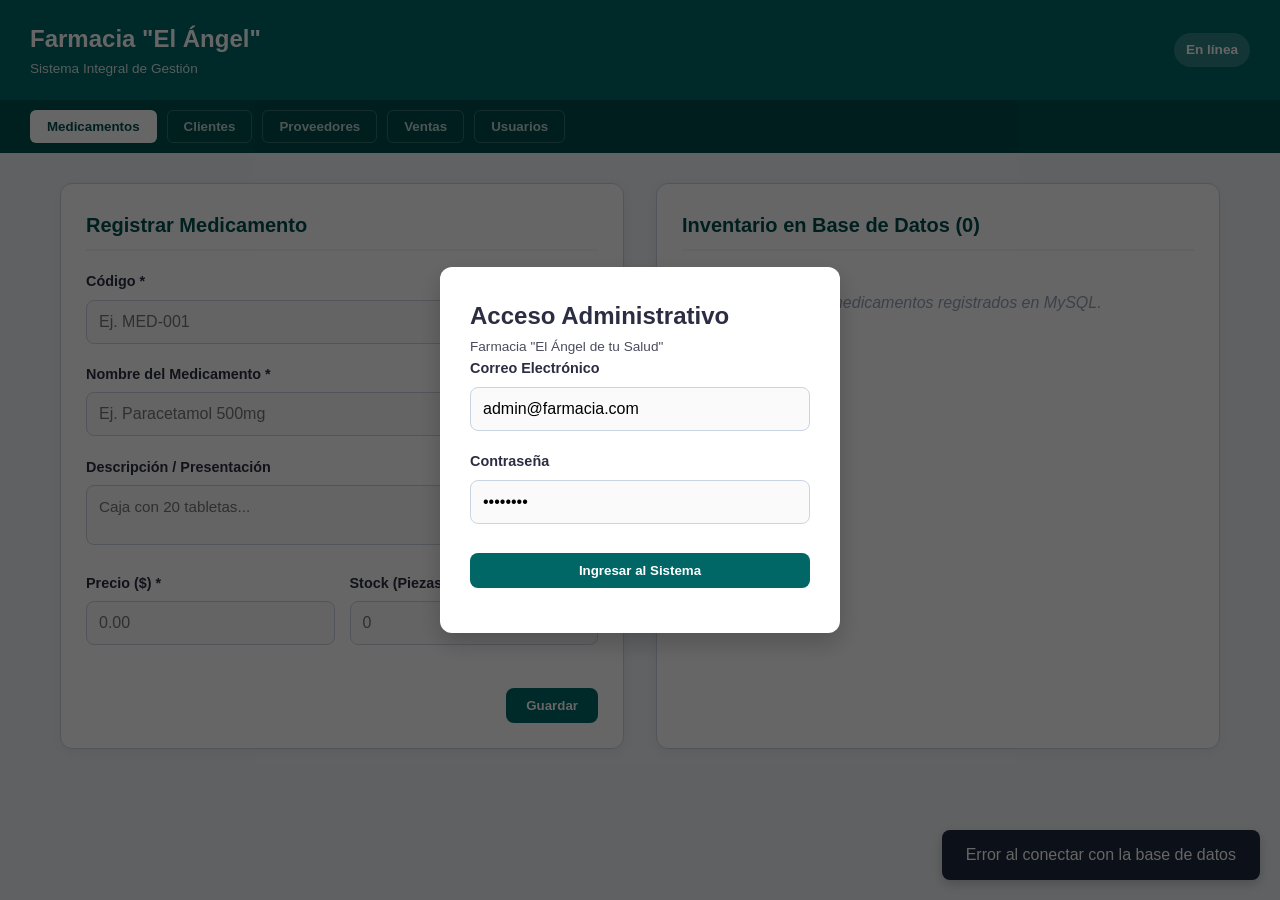
==== commit 8cc39287: "Catalgo para usuarios" ====
--- a/index.html
+++ b/index.html
@@ -481,7 +481,7 @@
             margin-top: 15px;
             color: #64748b;
           "
-          >Credencial por defecto: admin@farmacia.com / admin123</small
+          ></small
         >
       </div>
     </div>
--- a/style.css
+++ b/style.css
@@ -332,3 +332,403 @@
 [hidden] {
   display: none !important;
 }
+
+.modo-lectura .contenedor {
+  max-width: 1100px;
+  margin: 24px auto;
+  padding: 0 16px;
+}
+
+.panel-catalogo {
+  background: #ffffff;
+  border-radius: 12px;
+  padding: 20px;
+  box-shadow: 0 2px 10px rgba(0, 0, 0, 0.06);
+}
+
+.catalogo-header {
+  display: flex;
+  flex-wrap: wrap;
+  justify-content: space-between;
+  align-items: center;
+  gap: 12px;
+  margin-bottom: 18px;
+}
+
+.catalogo-header input[type="search"] {
+  min-width: 260px;
+  padding: 10px 14px;
+  border: 1px solid #cbd5e1;
+  border-radius: 8px;
+  font-size: 0.95rem;
+}
+
+.grid-cards {
+  display: grid;
+  grid-template-columns: repeat(auto-fill, minmax(260px, 1fr));
+  gap: 16px;
+}
+
+.item-card.solo-lectura {
+  border: 1px solid #e2e8f0;
+  border-radius: 10px;
+  padding: 16px;
+  background: #f8fafc;
+  display: flex;
+  flex-direction: column;
+  justify-content: space-between;
+  gap: 10px;
+}
+
+.card-top {
+  display: flex;
+  justify-content: space-between;
+  align-items: flex-start;
+  gap: 8px;
+}
+
+.codigo-tag {
+  background: #e6f4f1;
+  color: #006666;
+  font-size: 0.8rem;
+  font-weight: 600;
+  padding: 3px 8px;
+  border-radius: 6px;
+}
+
+.precio {
+  color: #006666;
+  font-size: 1.1rem;
+}
+
+.stock-ok {
+  color: #15803d;
+  font-size: 0.85rem;
+  font-weight: 600;
+}
+
+.stock-agotado {
+  color: #b91c1c;
+  font-size: 0.85rem;
+  font-weight: 600;
+}
+
+/* =========================================================
+   DISEÑO VISUAL — CATÁLOGO SOLO LECTURA FARMACIA "EL ÁNGEL"
+   ========================================================= */
+.modo-lectura {
+  margin: 0;
+  min-height: 100vh;
+  display: flex;
+  flex-direction: column;
+  background: linear-gradient(180deg, #e8f4f3 0%, #f4f8f8 45%, #eef3f5 100%);
+  color: #1e293b;
+  font-family: "Segoe UI", Arial, sans-serif;
+}
+
+/* Encabezado principal */
+.angel-header {
+  background: linear-gradient(135deg, #004d4d 0%, #006666 55%, #0f766e 100%);
+  color: #ffffff;
+  padding: 22px 20px;
+  box-shadow: 0 8px 24px rgba(0, 77, 77, 0.22);
+  border-bottom: 4px solid #2dd4bf;
+}
+
+.angel-header-inner {
+  max-width: 1160px;
+  margin: 0 auto;
+  display: flex;
+  flex-wrap: wrap;
+  justify-content: space-between;
+  align-items: center;
+  gap: 18px;
+}
+
+.angel-brand {
+  display: flex;
+  align-items: center;
+  gap: 16px;
+}
+
+.angel-logo {
+  width: 54px;
+  height: 54px;
+  border-radius: 14px;
+  background: rgba(255, 255, 255, 0.16);
+  border: 2px solid rgba(153, 246, 228, 0.65);
+  display: grid;
+  place-items: center;
+  font-size: 2rem;
+  font-weight: 800;
+  color: #ccfbf1;
+  flex-shrink: 0;
+}
+
+.angel-tag {
+  display: inline-block;
+  font-size: 0.72rem;
+  font-weight: 700;
+  letter-spacing: 0.08em;
+  background: rgba(255, 255, 255, 0.16);
+  color: #ccfbf1;
+  padding: 3px 10px;
+  border-radius: 999px;
+  margin-bottom: 5px;
+}
+
+.angel-header h1 {
+  margin: 0;
+  font-size: 1.65rem;
+  font-weight: 700;
+  color: #ffffff;
+  letter-spacing: -0.01em;
+}
+
+.angel-subtitle {
+  margin: 4px 0 0;
+  font-size: 0.92rem;
+  color: #d1fae5;
+}
+
+.angel-actions {
+  display: flex;
+  align-items: center;
+  gap: 12px;
+  flex-wrap: wrap;
+}
+
+.angel-badge {
+  display: inline-flex;
+  align-items: center;
+  gap: 6px;
+  padding: 7px 14px;
+  border-radius: 999px;
+  font-size: 0.84rem;
+  font-weight: 700;
+}
+
+.angel-badge::before {
+  content: "";
+  width: 8px;
+  height: 8px;
+  border-radius: 50%;
+  background: currentColor;
+}
+
+.angel-badge.online {
+  background: #dcfce7;
+  color: #166534;
+}
+
+.angel-badge.offline {
+  background: #fee2e2;
+  color: #991b1b;
+}
+
+.angel-btn-admin {
+  text-decoration: none;
+  background: #ffffff;
+  color: #005a5a;
+  font-weight: 700;
+  font-size: 0.9rem;
+  padding: 9px 16px;
+  border-radius: 10px;
+  box-shadow: 0 3px 10px rgba(0, 0, 0, 0.14);
+  transition: transform 0.15s ease, background-color 0.15s ease;
+}
+
+.angel-btn-admin:hover {
+  background: #f0fdfa;
+  transform: translateY(-1px);
+}
+
+/* Contenedor principal */
+.angel-contenedor {
+  flex: 1;
+  width: 100%;
+  max-width: 1160px;
+  margin: 26px auto;
+  padding: 0 18px;
+  box-sizing: border-box;
+}
+
+.angel-panel {
+  background: #ffffff;
+  border-radius: 16px;
+  padding: 24px;
+  box-shadow: 0 10px 30px rgba(15, 23, 42, 0.07);
+  border: 1px solid #e2e8f0;
+}
+
+.angel-toolbar {
+  display: flex;
+  flex-wrap: wrap;
+  justify-content: space-between;
+  align-items: flex-end;
+  gap: 16px;
+  padding-bottom: 18px;
+  border-bottom: 1px solid #e2e8f0;
+}
+
+.angel-toolbar h2 {
+  margin: 0;
+  font-size: 1.3rem;
+  color: #0f3838;
+}
+
+.angel-ayuda {
+  margin: 4px 0 0;
+  font-size: 0.88rem;
+  color: #64748b;
+}
+
+.angel-buscador input[type="search"] {
+  min-width: 290px;
+  max-width: 100%;
+  padding: 11px 16px;
+  border: 1.5px solid #cbd5e1;
+  border-radius: 10px;
+  font-size: 0.95rem;
+  background: #f8fafc;
+  color: #0f172a;
+  transition: border-color 0.2s ease, box-shadow 0.2s ease, background-color 0.2s ease;
+}
+
+.angel-buscador input[type="search"]:focus {
+  outline: none;
+  border-color: #0d9488;
+  background: #ffffff;
+  box-shadow: 0 0 0 4px rgba(13, 148, 136, 0.14);
+}
+
+.angel-aviso {
+  margin: 18px 0 22px;
+  padding: 12px 16px;
+  border-radius: 10px;
+  background: #f0fdfa;
+  border-left: 4px solid #0d9488;
+  color: #134e4a;
+  font-size: 0.88rem;
+}
+
+/* Tarjetas de medicamentos */
+.angel-grid {
+  display: grid;
+  grid-template-columns: repeat(auto-fill, minmax(275px, 1fr));
+  gap: 18px;
+}
+
+.item-card.solo-lectura {
+  position: relative;
+  overflow: hidden;
+  background: #ffffff;
+  border: 1px solid #dce7e6;
+  border-radius: 14px;
+  padding: 18px;
+  box-shadow: 0 4px 14px rgba(15, 23, 42, 0.05);
+  display: flex;
+  flex-direction: column;
+  justify-content: space-between;
+  gap: 12px;
+  transition: transform 0.18s ease, box-shadow 0.18s ease, border-color 0.18s ease;
+}
+
+.item-card.solo-lectura::before {
+  content: "";
+  position: absolute;
+  top: 0;
+  left: 0;
+  right: 0;
+  height: 4px;
+  background: linear-gradient(90deg, #006666, #14b8a6);
+}
+
+.item-card.solo-lectura:hover {
+  transform: translateY(-3px);
+  box-shadow: 0 10px 22px rgba(0, 102, 102, 0.12);
+  border-color: #5eead4;
+}
+
+.card-top {
+  display: flex;
+  justify-content: space-between;
+  align-items: flex-start;
+  gap: 10px;
+}
+
+.card-top h3 {
+  margin: 0;
+  font-size: 1.08rem;
+  font-weight: 700;
+  color: #0f172a;
+}
+
+.codigo-tag {
+  background: #e6f4f1;
+  color: #006666;
+  border: 1px solid #99f6e4;
+  font-size: 0.76rem;
+  font-weight: 700;
+  padding: 4px 9px;
+  border-radius: 999px;
+  white-space: nowrap;
+}
+
+.descripcion {
+  margin: 0;
+  color: #475569;
+  font-size: 0.92rem;
+  line-height: 1.45;
+}
+
+.card-footer {
+  display: flex;
+  justify-content: space-between;
+  align-items: center;
+  padding-top: 12px;
+  border-top: 1px dashed #e2e8f0;
+  gap: 8px;
+}
+
+.precio {
+  color: #006666;
+  font-size: 1.2rem;
+  font-weight: 800;
+}
+
+.stock-ok {
+  background: #dcfce7;
+  color: #166534;
+  font-size: 0.8rem;
+  font-weight: 700;
+  padding: 4px 10px;
+  border-radius: 999px;
+}
+
+.stock-agotado {
+  background: #fee2e2;
+  color: #991b1b;
+  font-size: 0.8rem;
+  font-weight: 700;
+  padding: 4px 10px;
+  border-radius: 999px;
+}
+
+.angel-estado {
+  grid-column: 1 / -1;
+  text-align: center;
+  color: #64748b;
+  padding: 24px 0;
+}
+
+.angel-footer {
+  text-align: center;
+  padding: 16px;
+  font-size: 0.84rem;
+  color: #64748b;
+}
+
+.angel-footer p {
+  margin: 0;
+}
